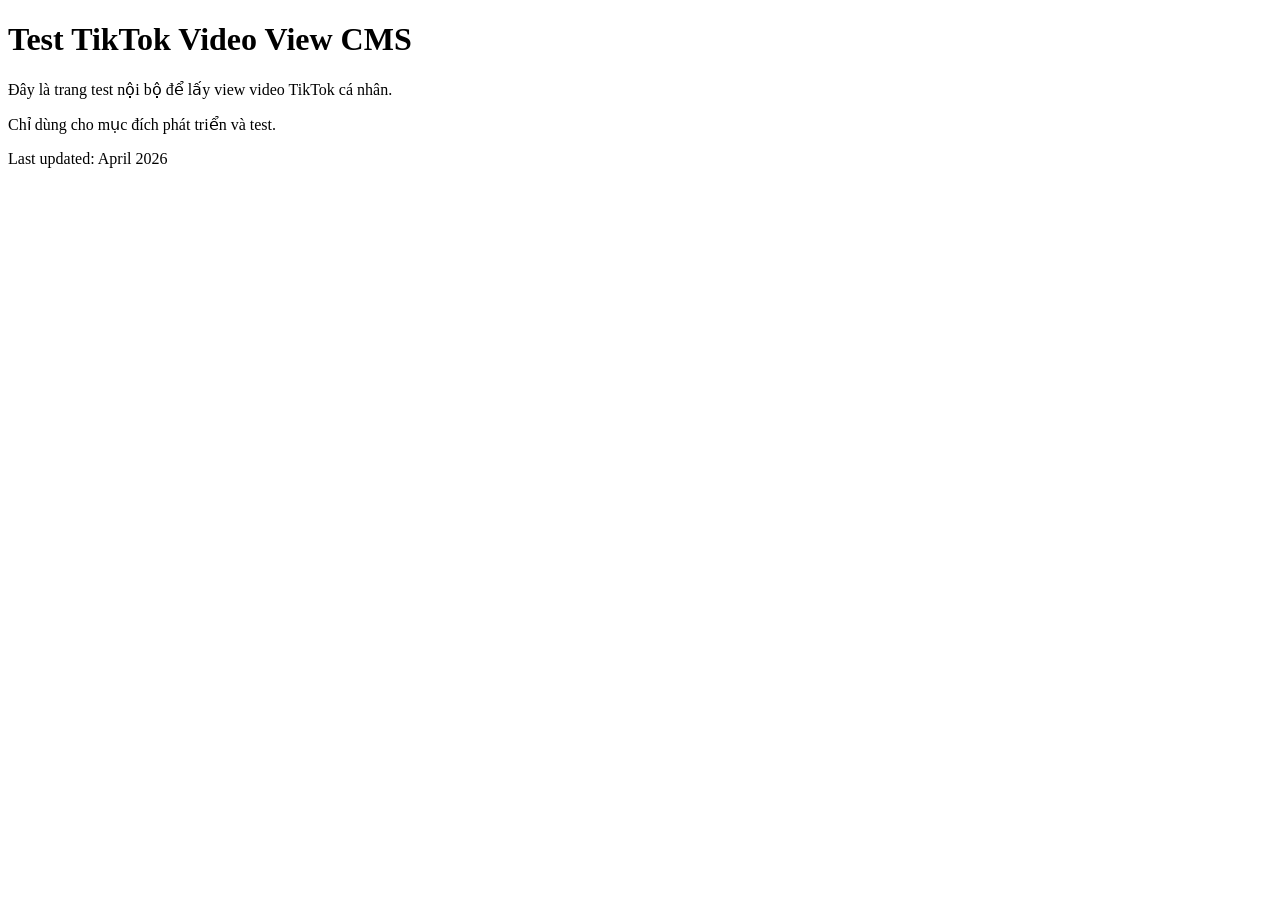
==== index.html @ 6d3c130c "Create index.html" ====
<!DOCTYPE html>
<html lang="vi">
<head>
    <meta charset="UTF-8">
    <title>Test TikTok CMS</title>
</head>
<body>
    <h1>Test TikTok Video View CMS</h1>
    <p>Đây là trang test nội bộ để lấy view video TikTok cá nhân.</p>
    <p>Chỉ dùng cho mục đích phát triển và test.</p>
    <p>Last updated: April 2026</p>
</body>
</html>
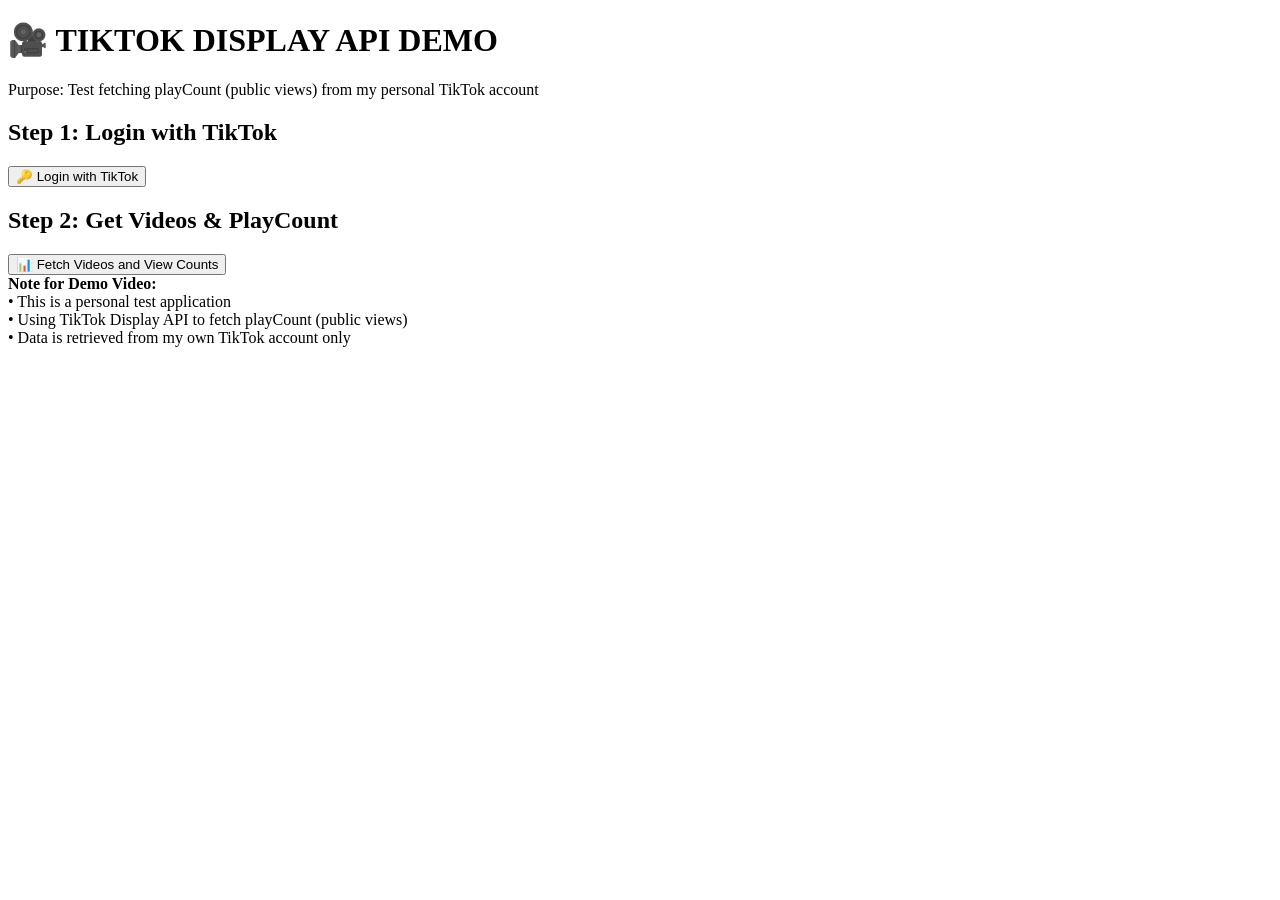
==== commit 21acec7a: "Update index.html" ====
--- a/index.html
+++ b/index.html
@@ -1,13 +1,40 @@
 <!DOCTYPE html>
-<html lang="vi">
+<html lang="en">
 <head>
     <meta charset="UTF-8">
-    <title>Test TikTok CMS</title>
+    <meta name="viewport" content="width=device-width, initial-scale=1.0">
+    <title>Demo TikTok Display API - Test CMS</title>
+    <link rel="stylesheet" href="style.css">
 </head>
 <body>
-    <h1>Test TikTok Video View CMS</h1>
-    <p>Đây là trang test nội bộ để lấy view video TikTok cá nhân.</p>
-    <p>Chỉ dùng cho mục đích phát triển và test.</p>
-    <p>Last updated: April 2026</p>
+    <div class="container">
+        <h1>🎥 TIKTOK DISPLAY API DEMO</h1>
+        <p class="subtitle">Purpose: Test fetching playCount (public views) from my personal TikTok account</p>
+
+        <div class="card">
+            <h2>Step 1: Login with TikTok</h2>
+            <button onclick="loginWithTikTok()" class="btn btn-primary">
+                🔑 Login with TikTok
+            </button>
+        </div>
+
+        <div class="card">
+            <h2>Step 2: Get Videos & PlayCount</h2>
+            <button onclick="getMyVideos()" class="btn btn-success">
+                📊 Fetch Videos and View Counts
+            </button>
+        </div>
+
+        <div id="result" class="result"></div>
+
+        <div class="note">
+            <strong>Note for Demo Video:</strong><br>
+            • This is a personal test application<br>
+            • Using TikTok Display API to fetch playCount (public views)<br>
+            • Data is retrieved from my own TikTok account only
+        </div>
+    </div>
+
+    <script src="demo.js"></script>
 </body>
 </html>
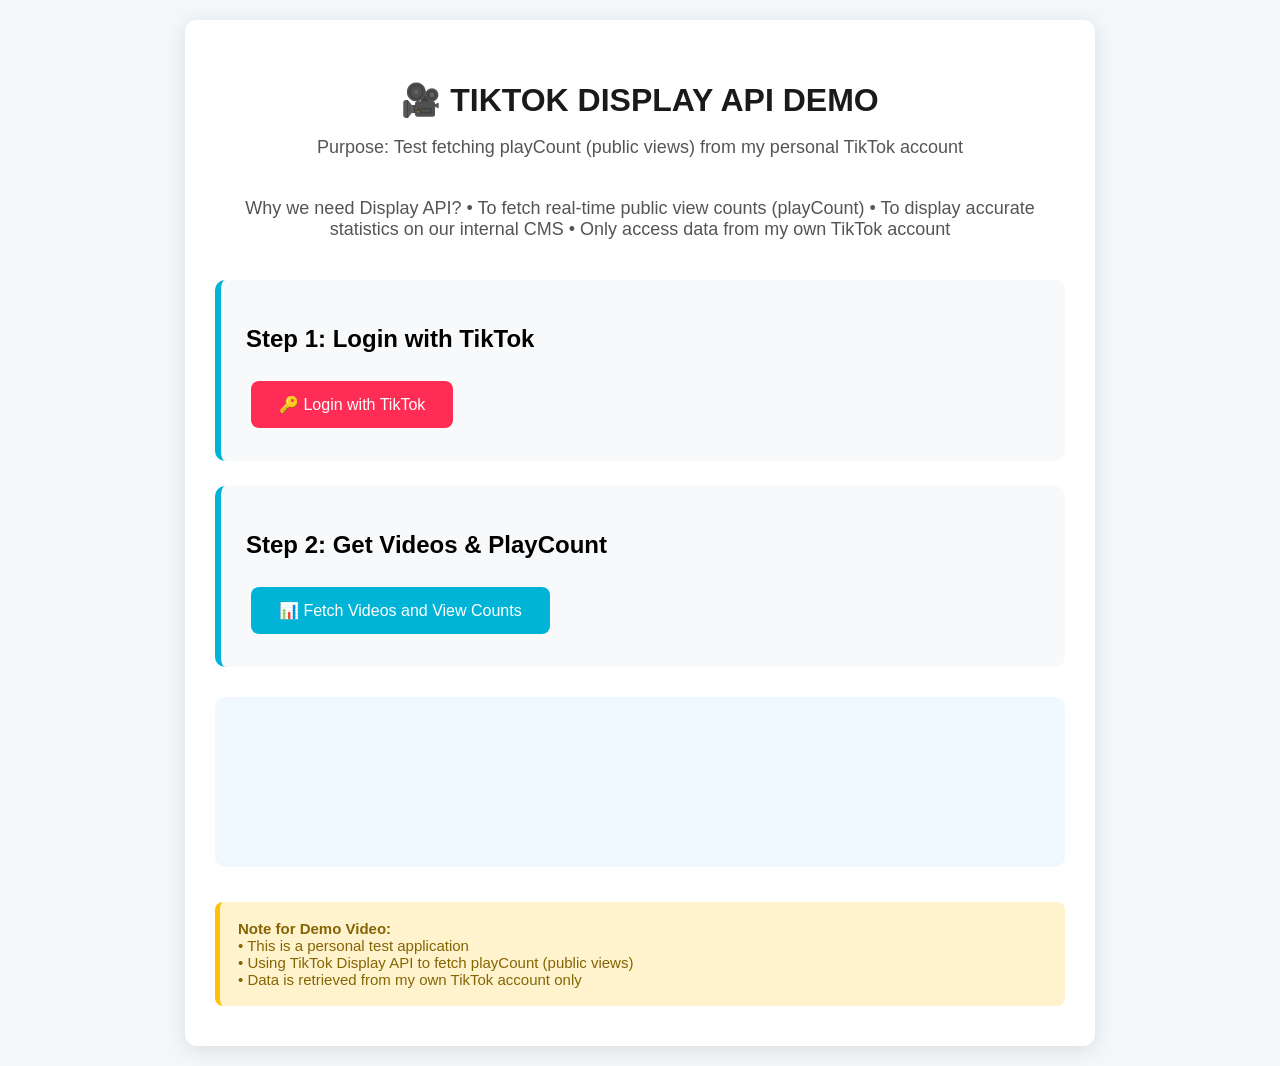
==== commit 47232829: "Update index.html" ====
--- a/index.html
+++ b/index.html
@@ -10,6 +10,13 @@
     <div class="container">
         <h1>🎥 TIKTOK DISPLAY API DEMO</h1>
         <p class="subtitle">Purpose: Test fetching playCount (public views) from my personal TikTok account</p>
+        <p class="subtitle">
+            Why we need Display API?
+
+                • To fetch real-time public view counts (playCount)
+                • To display accurate statistics on our internal CMS
+                • Only access data from my own TikTok account
+        </p>
 
         <div class="card">
             <h2>Step 1: Login with TikTok</h2>
--- a/style.css
+++ b/style.css
@@ -0,0 +1,78 @@
+body {
+    font-family: 'Segoe UI', Arial, sans-serif;
+    background: #f4f7fa;
+    margin: 0;
+    padding: 20px;
+}
+
+.container {
+    max-width: 850px;
+    margin: 0 auto;
+    background: white;
+    padding: 40px 30px;
+    border-radius: 12px;
+    box-shadow: 0 4px 20px rgba(0,0,0,0.1);
+}
+
+h1 {
+    text-align: center;
+    color: #1a1a1a;
+    margin-bottom: 10px;
+}
+
+.subtitle {
+    text-align: center;
+    color: #555;
+    font-size: 18px;
+    margin-bottom: 40px;
+}
+
+.card {
+    background: #f8f9fa;
+    padding: 25px;
+    margin: 25px 0;
+    border-radius: 10px;
+    border-left: 6px solid #00b4d8;
+}
+
+.btn {
+    padding: 14px 28px;
+    font-size: 16px;
+    border: none;
+    border-radius: 8px;
+    cursor: pointer;
+    margin: 8px 5px;
+    font-weight: 500;
+}
+
+.btn-primary {
+    background: #ff2d55;
+    color: white;
+}
+
+.btn-success {
+    background: #00b4d8;
+    color: white;
+}
+
+.result {
+    margin-top: 30px;
+    padding: 25px;
+    background: #f0f8ff;
+    border-radius: 10px;
+    min-height: 120px;
+    white-space: pre-wrap;
+    font-family: monospace;
+    line-height: 1.7;
+    font-size: 15px;
+}
+
+.note {
+    margin-top: 35px;
+    padding: 18px;
+    background: #fff3cd;
+    border-radius: 8px;
+    font-size: 15px;
+    color: #856404;
+    border-left: 5px solid #ffc107;
+}
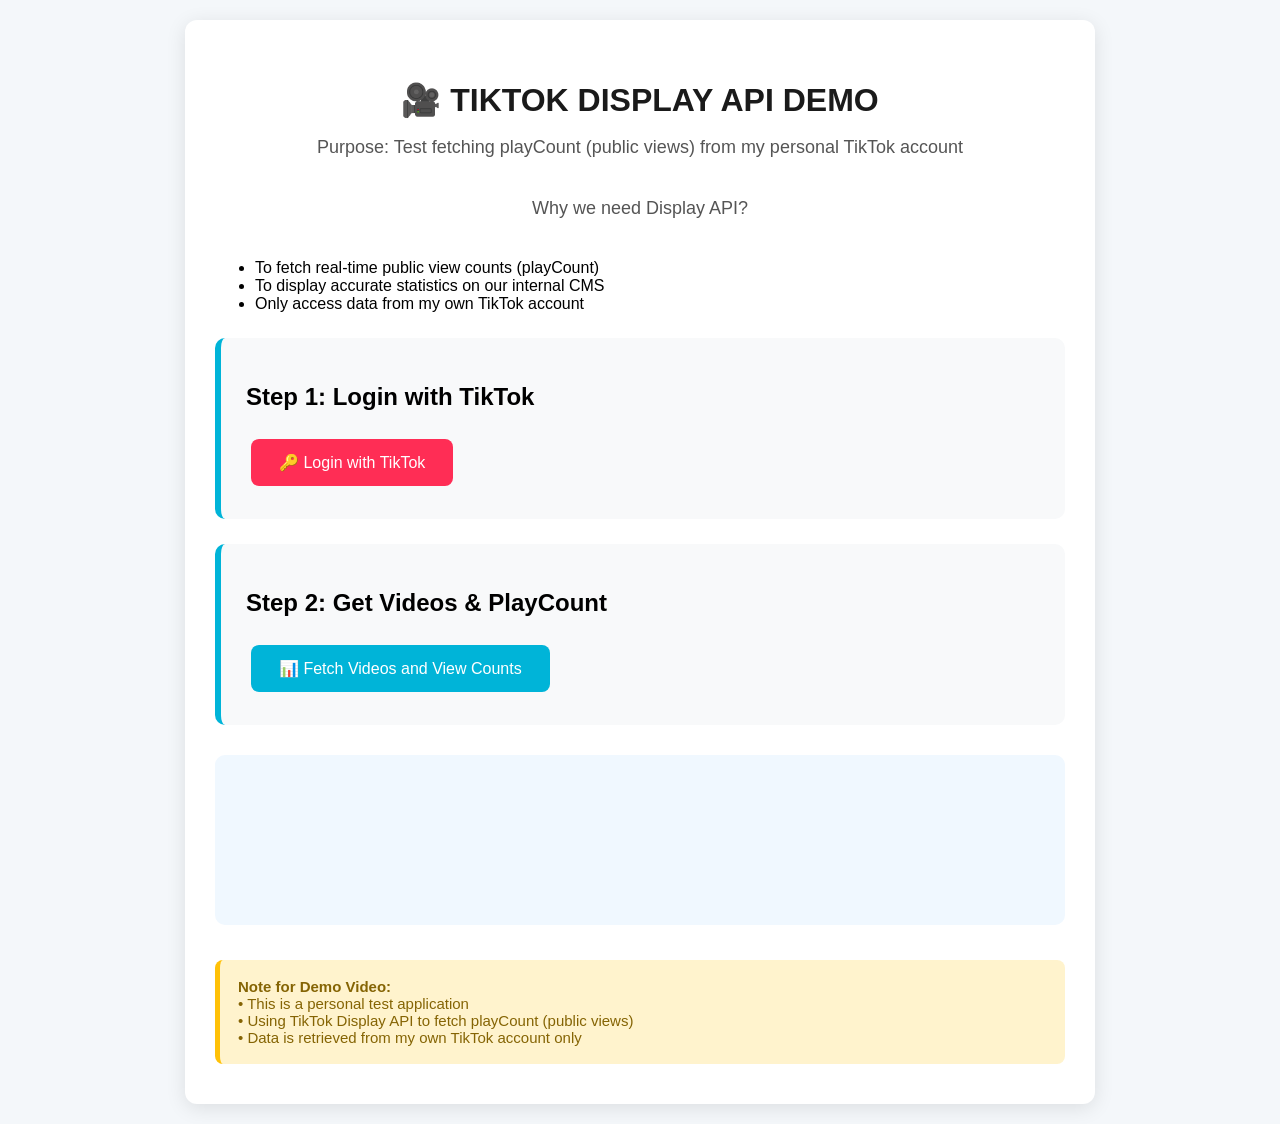
==== commit bc33491f: "Update index.html" ====
--- a/index.html
+++ b/index.html
@@ -12,11 +12,13 @@
         <p class="subtitle">Purpose: Test fetching playCount (public views) from my personal TikTok account</p>
         <p class="subtitle">
             Why we need Display API?
-
-                • To fetch real-time public view counts (playCount)
-                • To display accurate statistics on our internal CMS
-                • Only access data from my own TikTok account
         </p>
+        
+        <ul class="reason-list">
+            <li>To fetch real-time public view counts (playCount)</li>
+            <li>To display accurate statistics on our internal CMS</li>
+            <li>Only access data from my own TikTok account</li>
+        </ul>
 
         <div class="card">
             <h2>Step 1: Login with TikTok</h2>
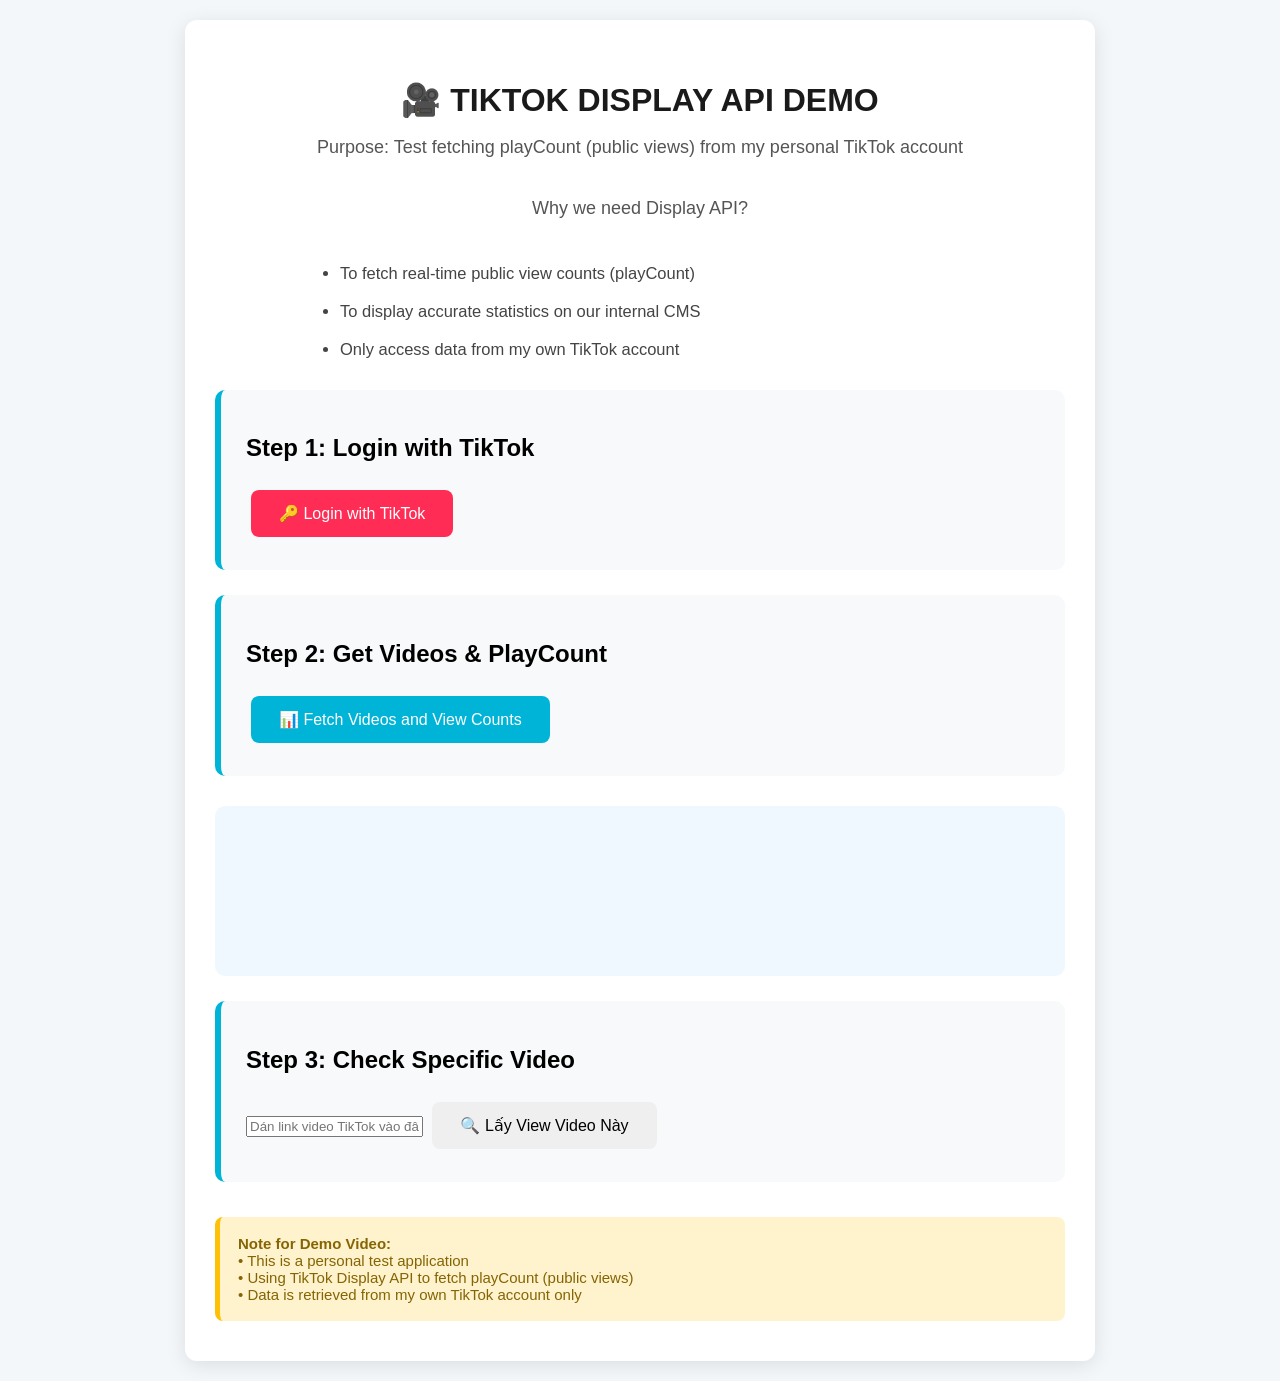
==== commit 4e623375: "Update index.html" ====
--- a/index.html
+++ b/index.html
@@ -36,6 +36,16 @@
 
         <div id="result" class="result"></div>
 
+        <div class="card">
+            <h2>Step 3: Check Specific Video</h2>
+            <div class="input-group">
+                <input type="text" id="videoUrl" placeholder="Dán link video TikTok vào đây..." class="form-input">
+                <button onclick="getVideoByUrl()" class="btn btn-info">
+                    🔍 Lấy View Video Này
+                </button>
+            </div>
+        </div>
+
         <div class="note">
             <strong>Note for Demo Video:</strong><br>
             • This is a personal test application<br>
--- a/style.css
+++ b/style.css
@@ -25,6 +25,20 @@
     color: #555;
     font-size: 18px;
     margin-bottom: 40px;
+}
+
+.reason-list {
+    text-align: left;
+    max-width: 620px;
+    margin: 15px auto;
+    padding-left: 20px;
+    color: #444;
+    font-size: 16.5px;
+    line-height: 1.8;
+}
+
+.reason-list li {
+    margin-bottom: 8px;
 }
 
 .card {
